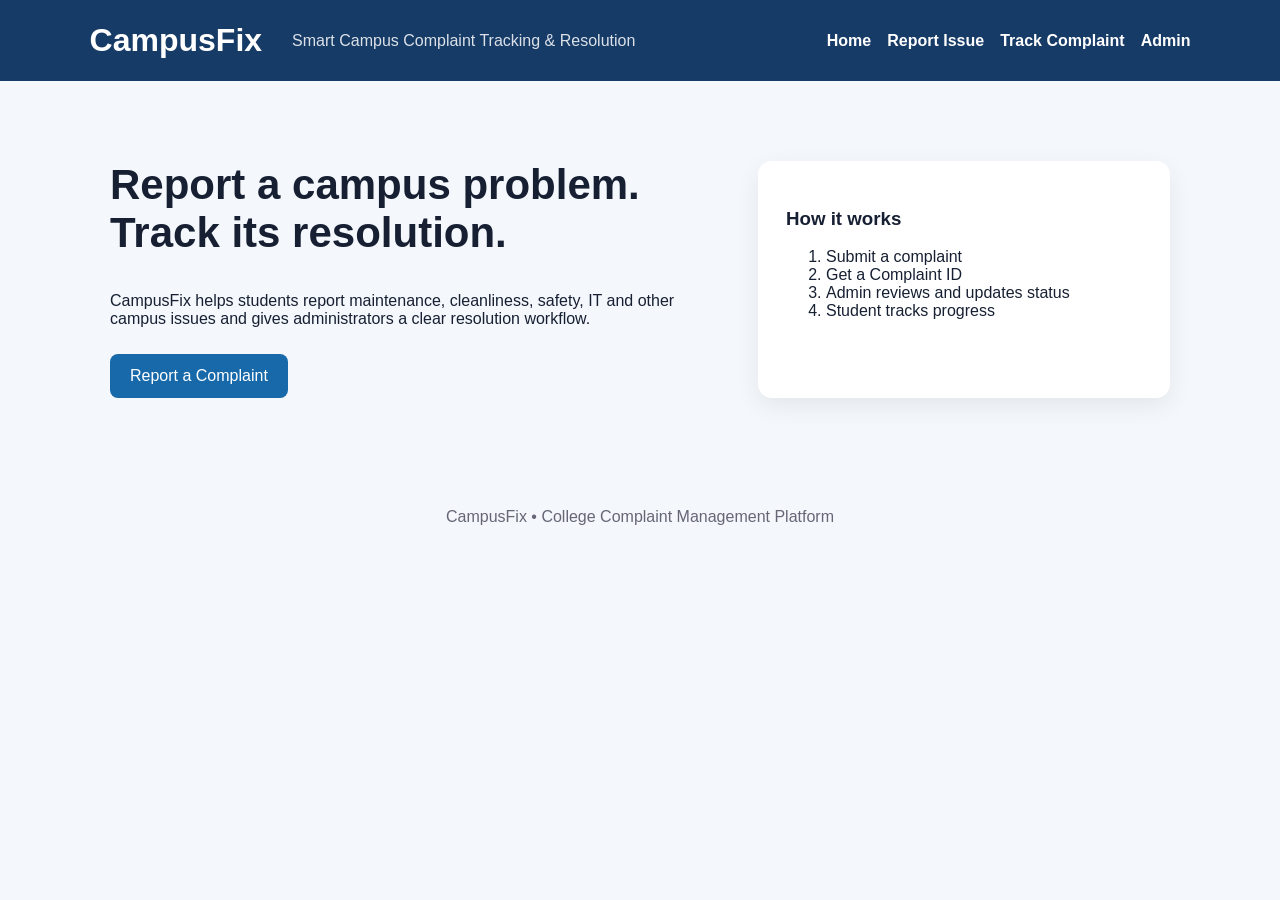
==== FrontEnd/index.html @ d3bbe1e8 "Initial CampusFix project" ====
<!DOCTYPE html><html><head><meta charset="UTF-8"><meta name="viewport" content="width=device-width,initial-scale=1"><title>CampusFix</title><link rel="stylesheet" href="css/style.css"></head><body>
<header><h1>CampusFix</h1><p>Smart Campus Complaint Tracking & Resolution</p><nav><a href="index.html">Home</a><a href="complaint.html">Report Issue</a><a href="status.html">Track Complaint</a><a href="admin.html">Admin</a></nav></header>
<main class="hero"><div><h2>Report a campus problem. Track its resolution.</h2><p>CampusFix helps students report maintenance, cleanliness, safety, IT and other campus issues and gives administrators a clear resolution workflow.</p><a class="btn" href="complaint.html">Report a Complaint</a></div><div class="card"><h3>How it works</h3><ol><li>Submit a complaint</li><li>Get a Complaint ID</li><li>Admin reviews and updates status</li><li>Student tracks progress</li></ol></div></main>
<footer>CampusFix • College Complaint Management Platform</footer></body></html>
---- FrontEnd/css/style.css ----
*{box-sizing:border-box}body{margin:0;font-family:Arial,sans-serif;background:#f4f7fb;color:#172033}header{background:#173b67;color:white;padding:22px 7%;display:flex;align-items:center;gap:30px;flex-wrap:wrap}header h1{margin:0}header p{margin:0;opacity:.85}nav{margin-left:auto;display:flex;gap:16px;flex-wrap:wrap}nav a{color:white;text-decoration:none;font-weight:bold}.hero{max-width:1100px;margin:60px auto;display:grid;grid-template-columns:1.5fr 1fr;gap:30px;padding:20px}.hero h2{font-size:42px;margin-top:0}.card,.form-wrap{background:white;border-radius:14px;padding:28px;box-shadow:0 8px 25px #00000012}.form-wrap{max-width:700px;margin:40px auto}.form-wrap input,.form-wrap select,.form-wrap textarea{width:100%;padding:13px;margin:8px 0;border:1px solid #ccd5e2;border-radius:8px}.form-wrap textarea{min-height:130px}.btn{display:inline-block;background:#1769aa;color:white;border:0;border-radius:8px;padding:13px 20px;text-decoration:none;cursor:pointer;margin-top:10px}.success,.error{margin-top:20px;padding:15px;border-radius:8px}.success{background:#e8f7ed}.error{background:#fdeaea}.stats{display:flex;gap:15px;flex-wrap:wrap;margin:20px 0}.stat{background:white;padding:20px 35px;border-radius:12px;box-shadow:0 4px 15px #0001}.table-wrap{overflow:auto;margin:20px}.table-wrap table{width:100%;border-collapse:collapse;background:white}.table-wrap th,.table-wrap td{padding:12px;border-bottom:1px solid #ddd;text-align:left}.badge{display:inline-block;background:#e8eef8;padding:5px 9px;border-radius:12px;font-size:12px;font-weight:bold}footer{text-align:center;padding:30px;color:#667}
@media(max-width:750px){.hero{grid-template-columns:1fr}.hero h2{font-size:30px}header{display:block}nav{margin-top:15px}}
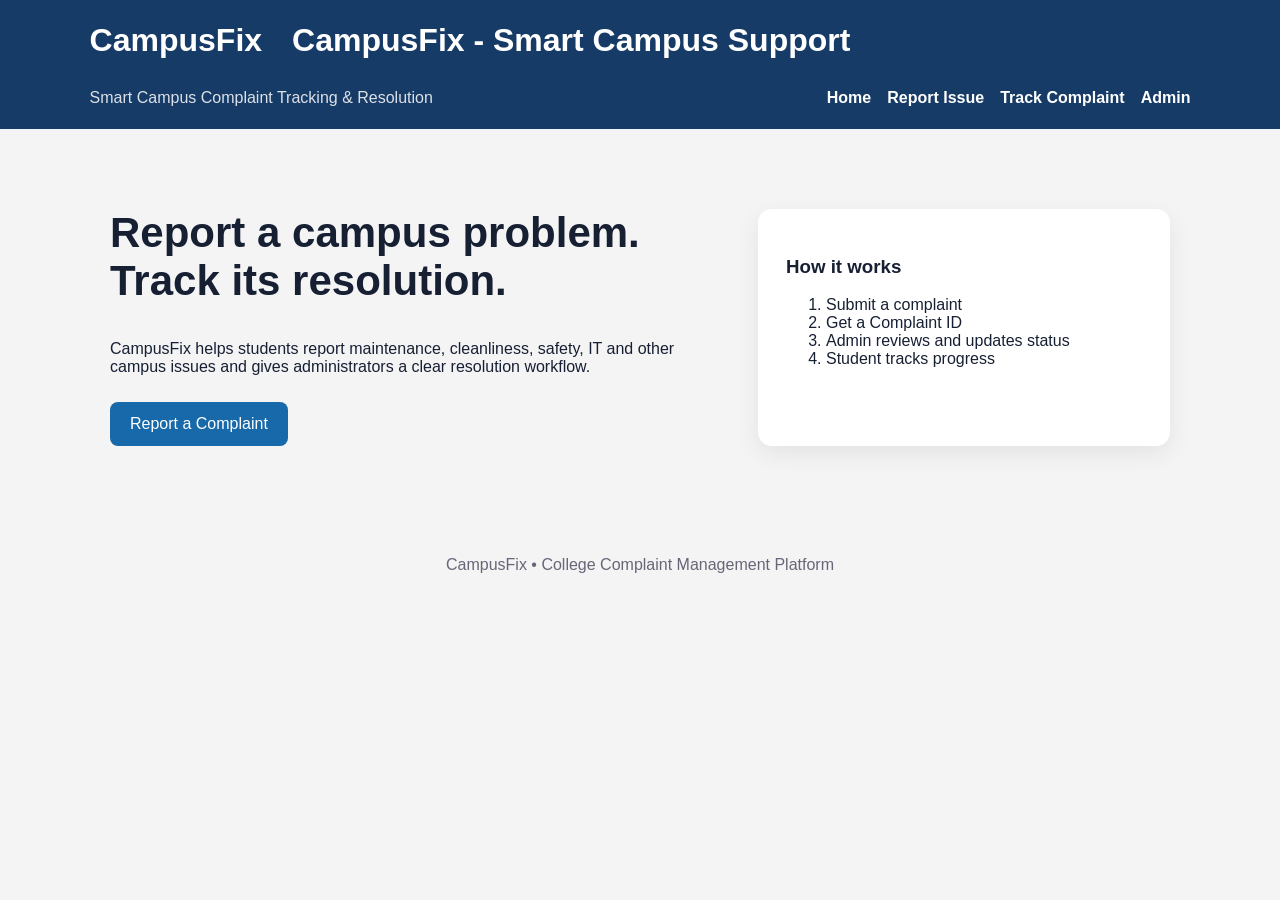
==== commit 2e15526a: "Update CampusFix heading" ====
--- a/FrontEnd/index.html
+++ b/FrontEnd/index.html
@@ -1,4 +1,4 @@
 <!DOCTYPE html><html><head><meta charset="UTF-8"><meta name="viewport" content="width=device-width,initial-scale=1"><title>CampusFix</title><link rel="stylesheet" href="css/style.css"></head><body>
-<header><h1>CampusFix</h1><p>Smart Campus Complaint Tracking & Resolution</p><nav><a href="index.html">Home</a><a href="complaint.html">Report Issue</a><a href="status.html">Track Complaint</a><a href="admin.html">Admin</a></nav></header>
+<header><h1>CampusFix</h1><h1>CampusFix - Smart Campus Support</h1><p>Smart Campus Complaint Tracking & Resolution</p><nav><a href="index.html">Home</a><a href="complaint.html">Report Issue</a><a href="status.html">Track Complaint</a><a href="admin.html">Admin</a></nav></header>
 <main class="hero"><div><h2>Report a campus problem. Track its resolution.</h2><p>CampusFix helps students report maintenance, cleanliness, safety, IT and other campus issues and gives administrators a clear resolution workflow.</p><a class="btn" href="complaint.html">Report a Complaint</a></div><div class="card"><h3>How it works</h3><ol><li>Submit a complaint</li><li>Get a Complaint ID</li><li>Admin reviews and updates status</li><li>Student tracks progress</li></ol></div></main>
 <footer>CampusFix • College Complaint Management Platform</footer></body></html>
--- a/FrontEnd/css/style.css
+++ b/FrontEnd/css/style.css
@@ -1,2 +1,2 @@
-*{box-sizing:border-box}body{margin:0;font-family:Arial,sans-serif;background:#f4f7fb;color:#172033}header{background:#173b67;color:white;padding:22px 7%;display:flex;align-items:center;gap:30px;flex-wrap:wrap}header h1{margin:0}header p{margin:0;opacity:.85}nav{margin-left:auto;display:flex;gap:16px;flex-wrap:wrap}nav a{color:white;text-decoration:none;font-weight:bold}.hero{max-width:1100px;margin:60px auto;display:grid;grid-template-columns:1.5fr 1fr;gap:30px;padding:20px}.hero h2{font-size:42px;margin-top:0}.card,.form-wrap{background:white;border-radius:14px;padding:28px;box-shadow:0 8px 25px #00000012}.form-wrap{max-width:700px;margin:40px auto}.form-wrap input,.form-wrap select,.form-wrap textarea{width:100%;padding:13px;margin:8px 0;border:1px solid #ccd5e2;border-radius:8px}.form-wrap textarea{min-height:130px}.btn{display:inline-block;background:#1769aa;color:white;border:0;border-radius:8px;padding:13px 20px;text-decoration:none;cursor:pointer;margin-top:10px}.success,.error{margin-top:20px;padding:15px;border-radius:8px}.success{background:#e8f7ed}.error{background:#fdeaea}.stats{display:flex;gap:15px;flex-wrap:wrap;margin:20px 0}.stat{background:white;padding:20px 35px;border-radius:12px;box-shadow:0 4px 15px #0001}.table-wrap{overflow:auto;margin:20px}.table-wrap table{width:100%;border-collapse:collapse;background:white}.table-wrap th,.table-wrap td{padding:12px;border-bottom:1px solid #ddd;text-align:left}.badge{display:inline-block;background:#e8eef8;padding:5px 9px;border-radius:12px;font-size:12px;font-weight:bold}footer{text-align:center;padding:30px;color:#667}
+*{box-sizing:border-box}body{margin:0;font-family:Arial,sans-serif;background:#f4f4f5;color:#172033}header{background:#173b67;color:white;padding:22px 7%;display:flex;align-items:center;gap:30px;flex-wrap:wrap}header h1{margin:0}header p{margin:0;opacity:.85}nav{margin-left:auto;display:flex;gap:16px;flex-wrap:wrap}nav a{color:white;text-decoration:none;font-weight:bold}.hero{max-width:1100px;margin:60px auto;display:grid;grid-template-columns:1.5fr 1fr;gap:30px;padding:20px}.hero h2{font-size:42px;margin-top:0}.card,.form-wrap{background:white;border-radius:14px;padding:28px;box-shadow:0 8px 25px #00000012}.form-wrap{max-width:700px;margin:40px auto}.form-wrap input,.form-wrap select,.form-wrap textarea{width:100%;padding:13px;margin:8px 0;border:1px solid #ccd5e2;border-radius:8px}.form-wrap textarea{min-height:130px}.btn{display:inline-block;background:#1769aa;color:white;border:0;border-radius:8px;padding:13px 20px;text-decoration:none;cursor:pointer;margin-top:10px}.success,.error{margin-top:20px;padding:15px;border-radius:8px}.success{background:#e8f7ed}.error{background:#fdeaea}.stats{display:flex;gap:15px;flex-wrap:wrap;margin:20px 0}.stat{background:white;padding:20px 35px;border-radius:12px;box-shadow:0 4px 15px #0001}.table-wrap{overflow:auto;margin:20px}.table-wrap table{width:100%;border-collapse:collapse;background:white}.table-wrap th,.table-wrap td{padding:12px;border-bottom:1px solid #ddd;text-align:left}.badge{display:inline-block;background:#e8eef8;padding:5px 9px;border-radius:12px;font-size:12px;font-weight:bold}footer{text-align:center;padding:30px;color:#667}
 @media(max-width:750px){.hero{grid-template-columns:1fr}.hero h2{font-size:30px}header{display:block}nav{margin-top:15px}}
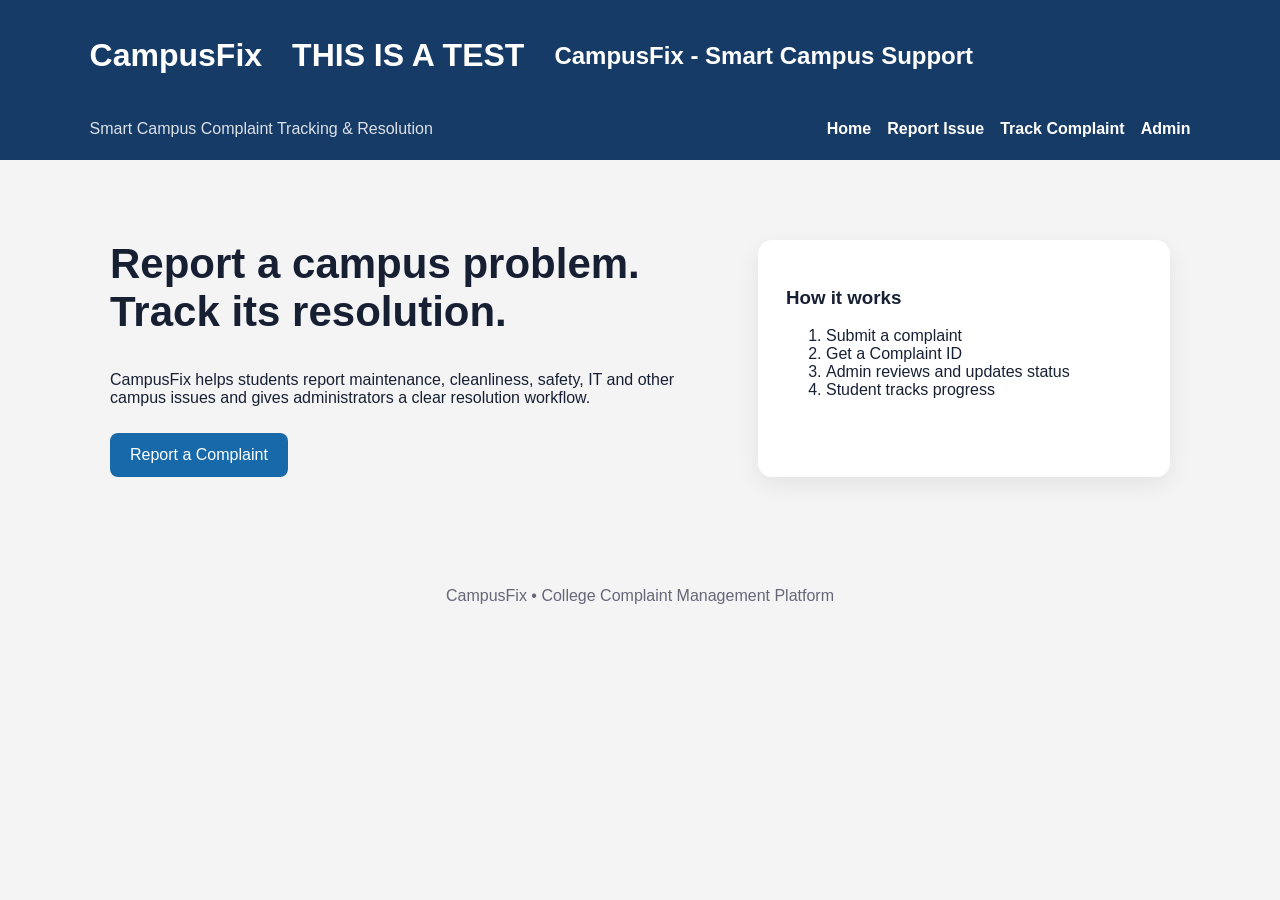
==== commit 5d29ce29: "HANCE" ====
--- a/FrontEnd/index.html
+++ b/FrontEnd/index.html
@@ -1,4 +1,4 @@
 <!DOCTYPE html><html><head><meta charset="UTF-8"><meta name="viewport" content="width=device-width,initial-scale=1"><title>CampusFix</title><link rel="stylesheet" href="css/style.css"></head><body>
-<header><h1>CampusFix</h1><h1>CampusFix - Smart Campus Support</h1><p>Smart Campus Complaint Tracking & Resolution</p><nav><a href="index.html">Home</a><a href="complaint.html">Report Issue</a><a href="status.html">Track Complaint</a><a href="admin.html">Admin</a></nav></header>
+<header><h1>CampusFix</h1><h1>THIS IS A TEST</h1><h2>CampusFix - Smart Campus Support</h2><p>Smart Campus Complaint Tracking & Resolution</p><nav><a href="index.html">Home</a><a href="complaint.html">Report Issue</a><a href="status.html">Track Complaint</a><a href="admin.html">Admin</a></nav></header>
 <main class="hero"><div><h2>Report a campus problem. Track its resolution.</h2><p>CampusFix helps students report maintenance, cleanliness, safety, IT and other campus issues and gives administrators a clear resolution workflow.</p><a class="btn" href="complaint.html">Report a Complaint</a></div><div class="card"><h3>How it works</h3><ol><li>Submit a complaint</li><li>Get a Complaint ID</li><li>Admin reviews and updates status</li><li>Student tracks progress</li></ol></div></main>
 <footer>CampusFix • College Complaint Management Platform</footer></body></html>
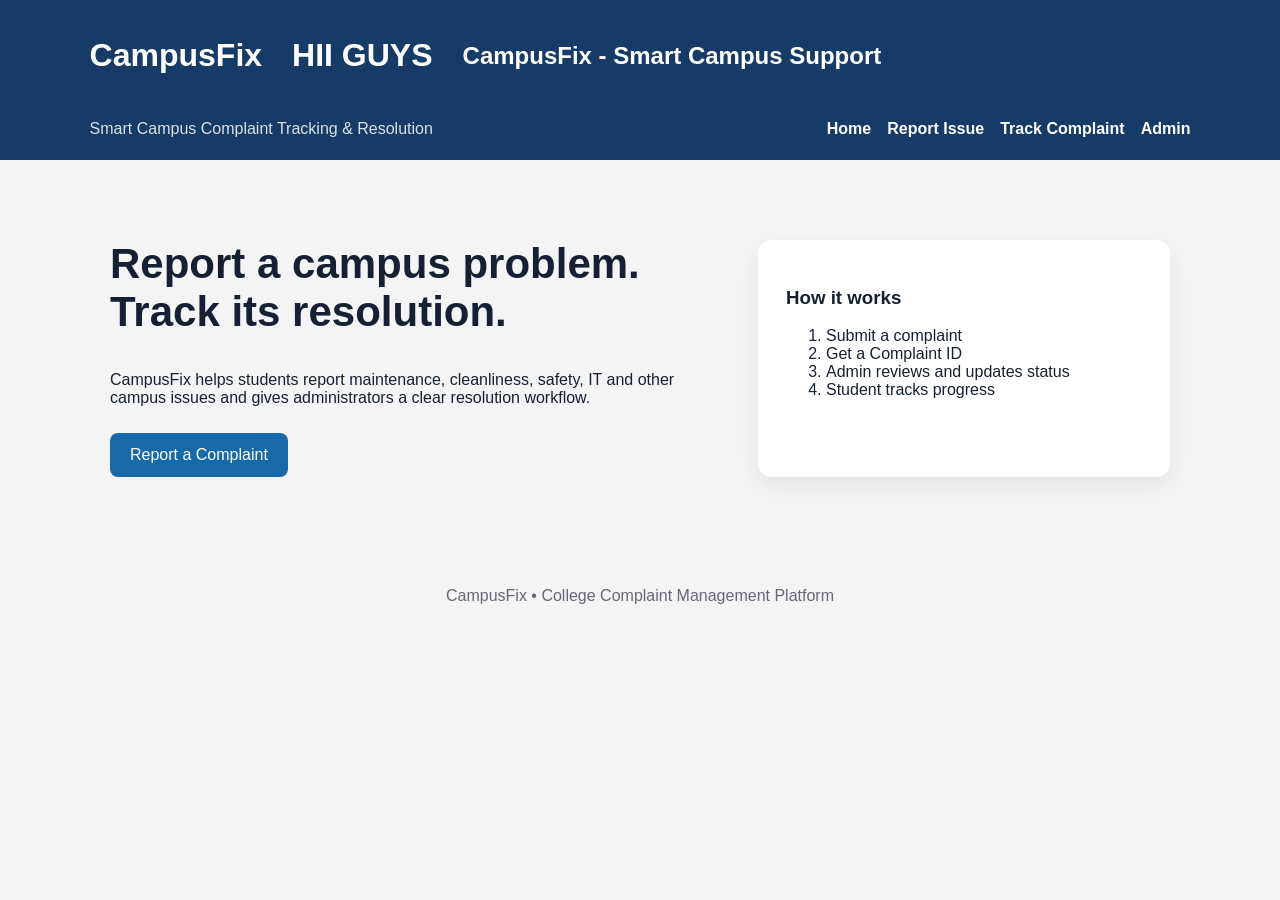
==== commit ebecc68d: "Sakya" ====
--- a/FrontEnd/index.html
+++ b/FrontEnd/index.html
@@ -1,4 +1,4 @@
 <!DOCTYPE html><html><head><meta charset="UTF-8"><meta name="viewport" content="width=device-width,initial-scale=1"><title>CampusFix</title><link rel="stylesheet" href="css/style.css"></head><body>
-<header><h1>CampusFix</h1><h1>THIS IS A TEST</h1><h2>CampusFix - Smart Campus Support</h2><p>Smart Campus Complaint Tracking & Resolution</p><nav><a href="index.html">Home</a><a href="complaint.html">Report Issue</a><a href="status.html">Track Complaint</a><a href="admin.html">Admin</a></nav></header>
+<header><h1>CampusFix</h1><h1>HII GUYS</h1><h2>CampusFix - Smart Campus Support</h2><p>Smart Campus Complaint Tracking & Resolution</p><nav><a href="index.html">Home</a><a href="complaint.html">Report Issue</a><a href="status.html">Track Complaint</a><a href="admin.html">Admin</a></nav></header>
 <main class="hero"><div><h2>Report a campus problem. Track its resolution.</h2><p>CampusFix helps students report maintenance, cleanliness, safety, IT and other campus issues and gives administrators a clear resolution workflow.</p><a class="btn" href="complaint.html">Report a Complaint</a></div><div class="card"><h3>How it works</h3><ol><li>Submit a complaint</li><li>Get a Complaint ID</li><li>Admin reviews and updates status</li><li>Student tracks progress</li></ol></div></main>
 <footer>CampusFix • College Complaint Management Platform</footer></body></html>
